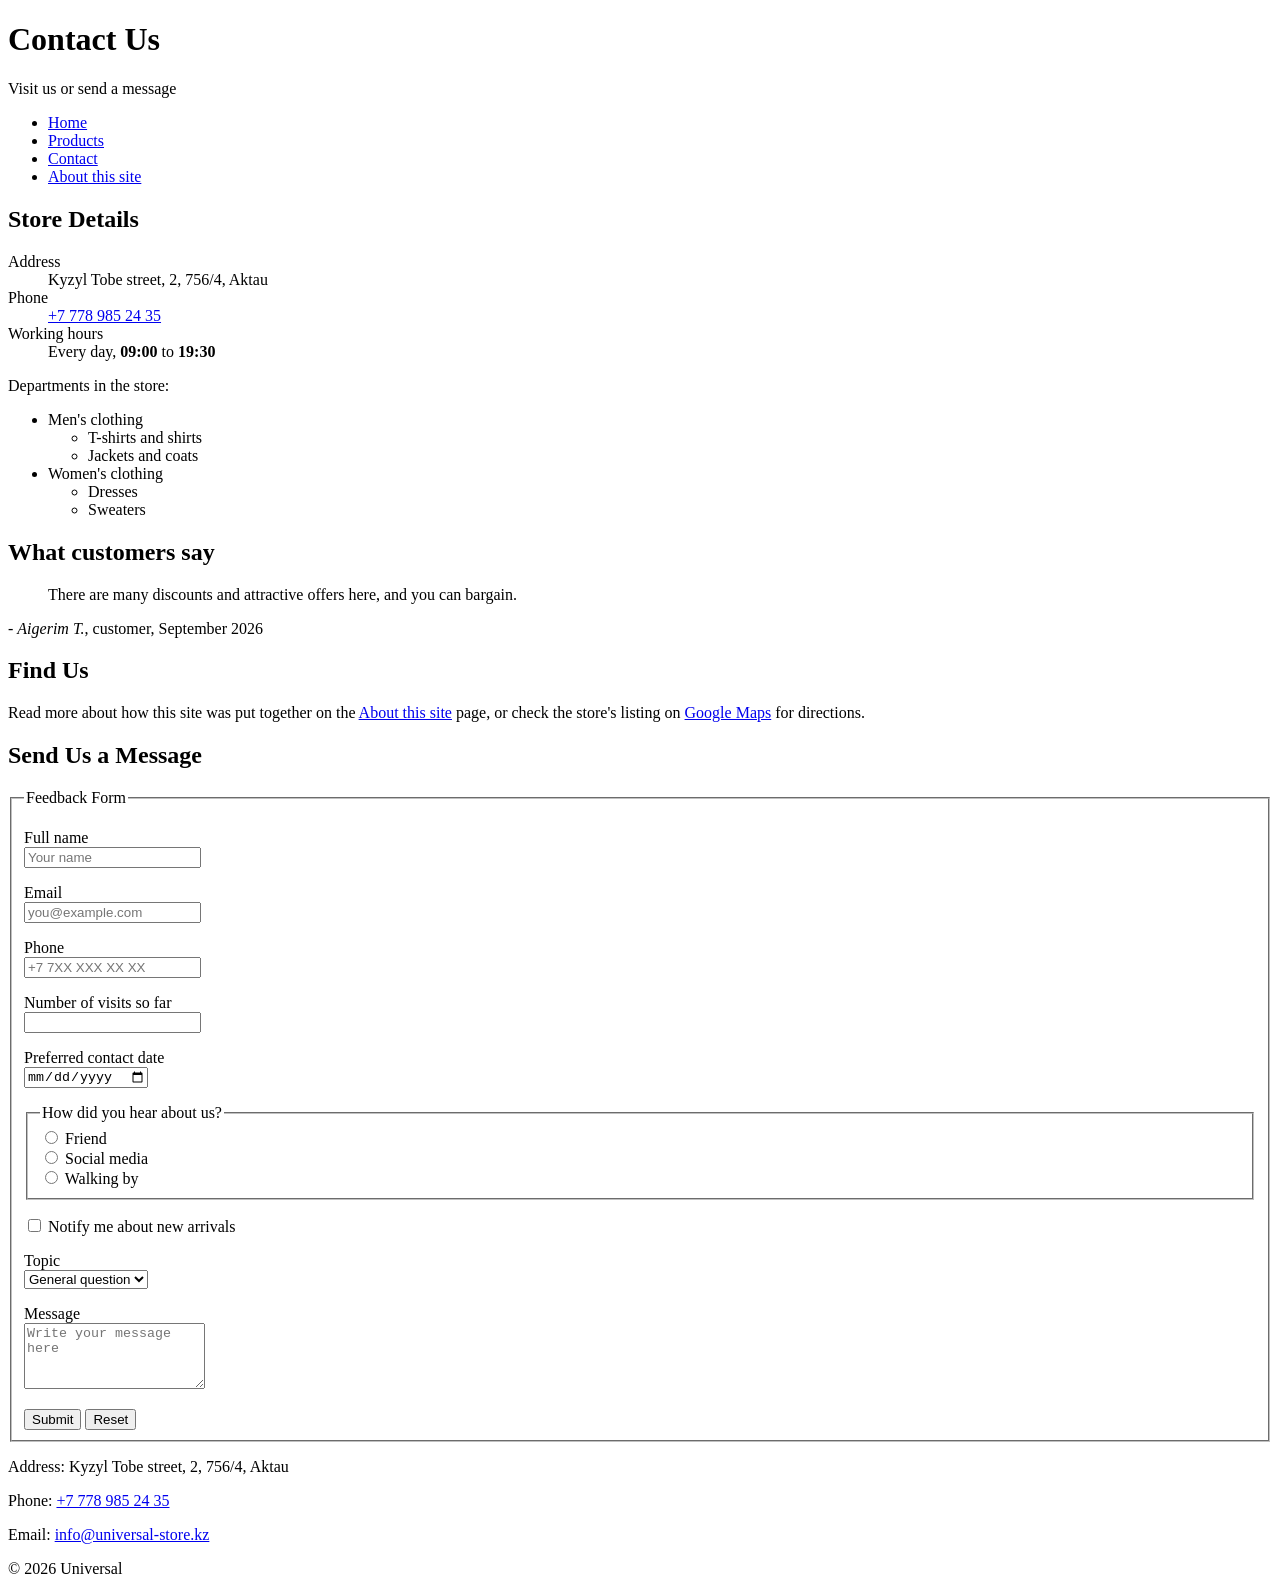
==== index.html @ 95bc62d2 "Fix content" ====
<!DOCTYPE html>
<html lang="en">
<head>
  <meta charset="UTF-8">
  <meta name="viewport" content="width=device-width, initial-scale=1.0">
  <meta name="description" content="Contact information, working hours and a feedback form for Universal clothing store in Aktau.">
  <meta name="author" content="REi Meirbek">
  <title>Universal - Contact Us</title>
</head>
<body>

  <header>
    <h1>Contact Us</h1>
    <p>Visit us or send a message</p>
  </header>

  <nav>
    <ul>
      <li><a href="index.html">Home</a></li>
      <li><a href="products.html">Products</a></li>
      <li><a href="contact.html">Contact</a></li>
      <li><a href="colophon.html">About this site</a></li>
    </ul>
  </nav>

  <main>

    <section id="details">
      <h2>Store Details</h2>
      <dl>
        <dt>Address</dt>
        <dd>Kyzyl Tobe street, 2, 756/4, Aktau</dd>
        <dt>Phone</dt>
        <dd><a href="tel:+77789852435">+7 778 985 24 35</a></dd>
        <dt>Working hours</dt>
        <dd>Every day, <strong>09:00</strong> to <strong>19:30</strong></dd>
      </dl>

      <p>Departments in the store:</p>
      <ul>
        <li>Men's clothing
          <ul>
            <li>T-shirts and shirts</li>
            <li>Jackets and coats</li>
          </ul>
        </li>
        <li>Women's clothing
          <ul>
            <li>Dresses</li>
            <li>Sweaters</li>
          </ul>
        </li>
      </ul>
    </section>

    <aside>
      <h2>What customers say</h2>
      <blockquote cite="#">
        <p>There are many discounts and attractive offers here, and you can bargain.</p>
      </blockquote>
      <p>- <cite>Aigerim T.</cite>, customer, September 2026</p>
    </aside>

    <section>
      <h2>Find Us</h2>
      <p>
        Read more about how this site was put together on the
        <a href="colophon.html">About this site</a> page, or check the
        store's listing on <a href="https://www.google.com/maps/https://2gis.kz/aktau/geo/70030077182215647/51.34965%2C43.677884" target="_blank" rel="noopener">Google Maps</a>
        for directions.
      </p>
    </section>

    <section>
      <h2>Send Us a Message</h2>
      <form method="post" action="#">
        <fieldset>
          <legend>Feedback Form</legend>

          <p>
            <label for="fullname">Full name</label><br>
            <input type="text" id="fullname" name="fullname" placeholder="Your name" required>
          </p>

          <p>
            <label for="email">Email</label><br>
            <input type="email" id="email" name="email" placeholder="you@example.com" required>
          </p>

          <p>
            <label for="phone">Phone</label><br>
            <input type="tel" id="phone" name="phone" placeholder="+7 7XX XXX XX XX">
          </p>

          <p>
            <label for="visits">Number of visits so far</label><br>
            <input type="number" id="visits" name="visits" min="0">
          </p>

          <p>
            <label for="visitdate">Preferred contact date</label><br>
            <input type="date" id="visitdate" name="visitdate">
          </p>

          <fieldset>
            <legend>How did you hear about us?</legend>
            <input type="radio" id="source-friend" name="source" value="friend">
            <label for="source-friend">Friend</label><br>
            <input type="radio" id="source-social" name="source" value="social">
            <label for="source-social">Social media</label><br>
            <input type="radio" id="source-walk" name="source" value="walkby">
            <label for="source-walk">Walking by</label>
          </fieldset>

          <p>
            <input type="checkbox" id="subscribe" name="subscribe">
            <label for="subscribe">Notify me about new arrivals</label>
          </p>

          <p>
            <label for="topic">Topic</label><br>
            <select id="topic" name="topic">
              <option value="general">General question</option>
              <option value="order">Order</option>
              <option value="complaint">Complaint</option>
            </select>
          </p>

          <p>
            <label for="message">Message</label><br>
            <textarea id="message" name="message" rows="4" placeholder="Write your message here"></textarea>
          </p>

          <button type="submit">Submit</button>
          <button type="reset">Reset</button>
        </fieldset>
      </form>
    </section>

  </main>

  <footer>
    <p>Address: Kyzyl Tobe street, 2, 756/4, Aktau</p>
    <p>Phone: <a href="tel:+77789852435">+7 778 985 24 35</a></p>
    <p>Email: <a href="mailto:Bekmurat1980kz7@gmail.com">info@universal-store.kz</a></p>
    <p>&copy; 2026 Universal</p>
  </footer>

</body>
</html>
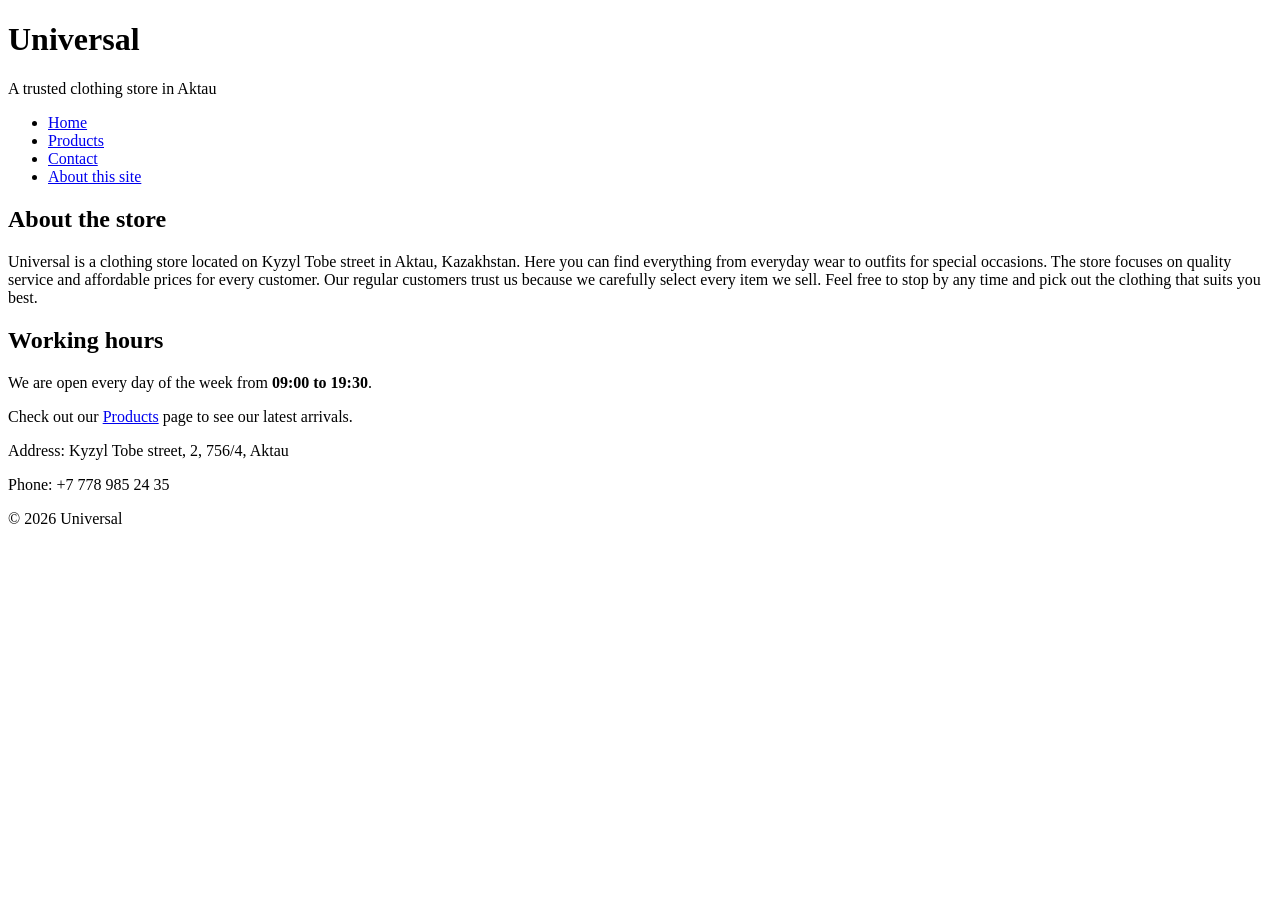
==== commit e42bfe0b: "Update contact pages" ====
--- a/index.html
+++ b/index.html
@@ -3,15 +3,16 @@
 <head>
   <meta charset="UTF-8">
   <meta name="viewport" content="width=device-width, initial-scale=1.0">
-  <meta name="description" content="Contact information, working hours and a feedback form for Universal clothing store in Aktau.">
+  <meta name="description" content="Universal - a clothing store on Kyzyl Tobe street in Aktau. Products, contact information and working hours.">
   <meta name="author" content="REi Meirbek">
-  <title>Universal - Contact Us</title>
+  <title>Universal - Clothing Store</title>
 </head>
 <body>
 
+  <!-- Page author: Reim Meirbek -->
   <header>
-    <h1>Contact Us</h1>
-    <p>Visit us or send a message</p>
+    <h1>Universal</h1>
+    <p>A trusted clothing store in Aktau</p>
   </header>
 
   <nav>
@@ -25,124 +26,31 @@
 
   <main>
 
-    <section id="details">
-      <h2>Store Details</h2>
-      <dl>
-        <dt>Address</dt>
-        <dd>Kyzyl Tobe street, 2, 756/4, Aktau</dd>
-        <dt>Phone</dt>
-        <dd><a href="tel:+77789852435">+7 778 985 24 35</a></dd>
-        <dt>Working hours</dt>
-        <dd>Every day, <strong>09:00</strong> to <strong>19:30</strong></dd>
-      </dl>
-
-      <p>Departments in the store:</p>
-      <ul>
-        <li>Men's clothing
-          <ul>
-            <li>T-shirts and shirts</li>
-            <li>Jackets and coats</li>
-          </ul>
-        </li>
-        <li>Women's clothing
-          <ul>
-            <li>Dresses</li>
-            <li>Sweaters</li>
-          </ul>
-        </li>
-      </ul>
-    </section>
-
-    <aside>
-      <h2>What customers say</h2>
-      <blockquote cite="#">
-        <p>There are many discounts and attractive offers here, and you can bargain.</p>
-      </blockquote>
-      <p>- <cite>Aigerim T.</cite>, customer, September 2026</p>
-    </aside>
-
     <section>
-      <h2>Find Us</h2>
+      <h2>About the store</h2>
       <p>
-        Read more about how this site was put together on the
-        <a href="colophon.html">About this site</a> page, or check the
-        store's listing on <a href="https://www.google.com/maps/https://2gis.kz/aktau/geo/70030077182215647/51.34965%2C43.677884" target="_blank" rel="noopener">Google Maps</a>
-        for directions.
+        Universal is a clothing store located on Kyzyl Tobe street in Aktau, Kazakhstan.
+        Here you can find everything from everyday wear to outfits for special occasions.
+        The store focuses on quality service and affordable prices for every customer.
+        Our regular customers trust us because we carefully select every item we sell.
+        Feel free to stop by any time and pick out the clothing that suits you best.
       </p>
     </section>
 
     <section>
-      <h2>Send Us a Message</h2>
-      <form method="post" action="#">
-        <fieldset>
-          <legend>Feedback Form</legend>
+      <h2>Working hours</h2>
+      <p>We are open every day of the week from <strong>09:00 to 19:30</strong>.</p>
+    </section>
 
-          <p>
-            <label for="fullname">Full name</label><br>
-            <input type="text" id="fullname" name="fullname" placeholder="Your name" required>
-          </p>
-
-          <p>
-            <label for="email">Email</label><br>
-            <input type="email" id="email" name="email" placeholder="you@example.com" required>
-          </p>
-
-          <p>
-            <label for="phone">Phone</label><br>
-            <input type="tel" id="phone" name="phone" placeholder="+7 7XX XXX XX XX">
-          </p>
-
-          <p>
-            <label for="visits">Number of visits so far</label><br>
-            <input type="number" id="visits" name="visits" min="0">
-          </p>
-
-          <p>
-            <label for="visitdate">Preferred contact date</label><br>
-            <input type="date" id="visitdate" name="visitdate">
-          </p>
-
-          <fieldset>
-            <legend>How did you hear about us?</legend>
-            <input type="radio" id="source-friend" name="source" value="friend">
-            <label for="source-friend">Friend</label><br>
-            <input type="radio" id="source-social" name="source" value="social">
-            <label for="source-social">Social media</label><br>
-            <input type="radio" id="source-walk" name="source" value="walkby">
-            <label for="source-walk">Walking by</label>
-          </fieldset>
-
-          <p>
-            <input type="checkbox" id="subscribe" name="subscribe">
-            <label for="subscribe">Notify me about new arrivals</label>
-          </p>
-
-          <p>
-            <label for="topic">Topic</label><br>
-            <select id="topic" name="topic">
-              <option value="general">General question</option>
-              <option value="order">Order</option>
-              <option value="complaint">Complaint</option>
-            </select>
-          </p>
-
-          <p>
-            <label for="message">Message</label><br>
-            <textarea id="message" name="message" rows="4" placeholder="Write your message here"></textarea>
-          </p>
-
-          <button type="submit">Submit</button>
-          <button type="reset">Reset</button>
-        </fieldset>
-      </form>
-    </section>
+    <aside>
+      <p>Check out our <a href="products.html">Products</a> page to see our latest arrivals.</p>
+    </aside>
 
   </main>
 
   <footer>
     <p>Address: Kyzyl Tobe street, 2, 756/4, Aktau</p>
-    <p>Phone: <a href="tel:+77789852435">+7 778 985 24 35</a></p>
-    <p>Email: <a href="mailto:Bekmurat1980kz7@gmail.com">info@universal-store.kz</a></p>
+    <p>Phone: +7 778 985 24 35</p>
     <p>&copy; 2026 Universal</p>
   </footer>
 
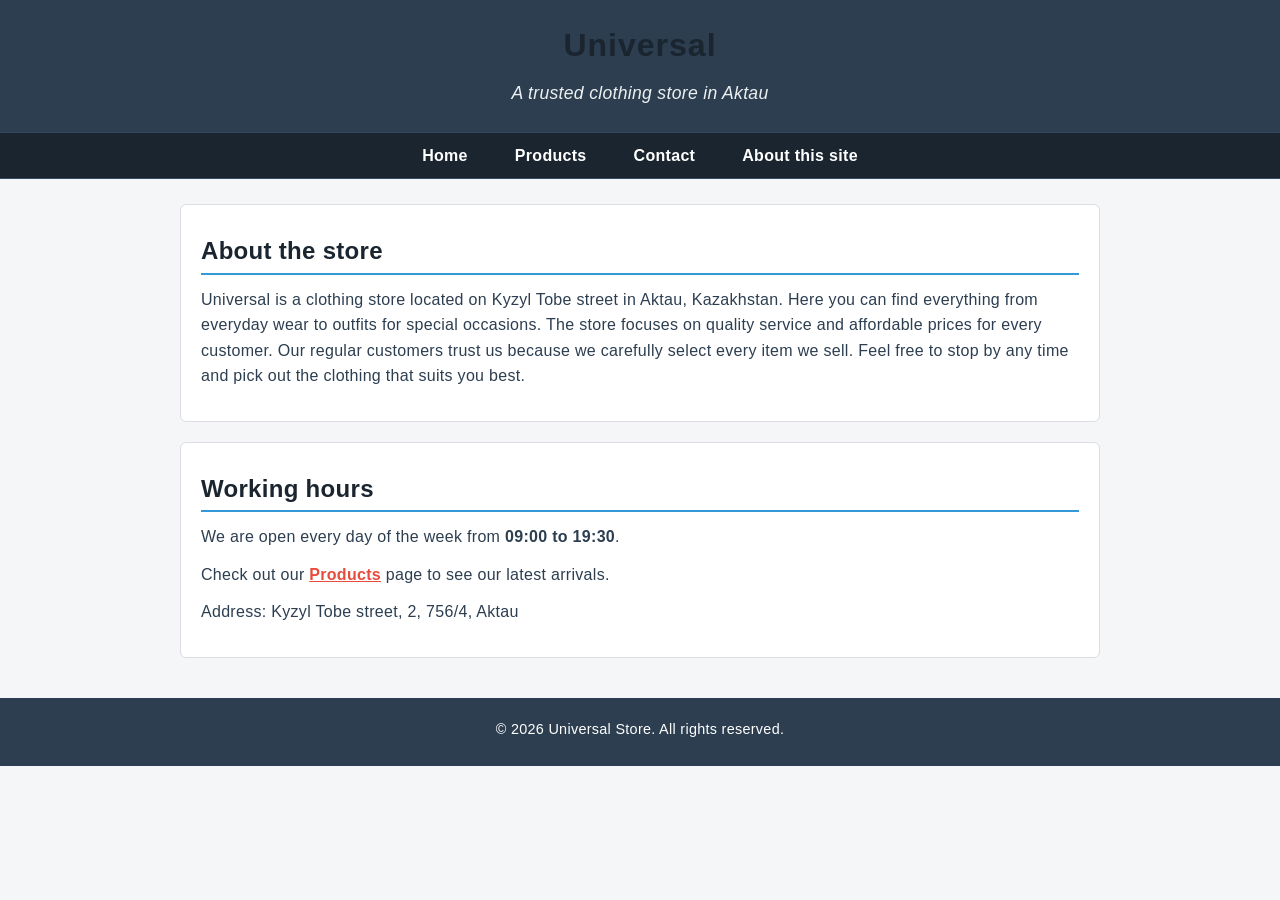
==== commit fc3f3897: "Complete Assigment 2: All Html pages styled with base.css andmeirbek.css" ====
--- a/index.html
+++ b/index.html
@@ -3,19 +3,21 @@
 <head>
   <meta charset="UTF-8">
   <meta name="viewport" content="width=device-width, initial-scale=1.0">
-  <meta name="description" content="Universal - a clothing store on Kyzyl Tobe street in Aktau. Products, contact information and working hours.">
-  <meta name="author" content="REi Meirbek">
-  <title>Universal - Clothing Store</title>
+  <title>Universal - Home</title>
+  <!-- CSS файлдарды дұрыс ретпен қосу -->
+  <link rel="stylesheet" href="css/base.css">
+  <link rel="stylesheet" href="css/meirbek.css">
 </head>
 <body>
 
-  <!-- Page author: Reim Meirbek -->
-  <header>
+  <!-- Шапка -->
+  <header class="main-header">
     <h1>Universal</h1>
-    <p>A trusted clothing store in Aktau</p>
+    <p class="subtitle">A trusted clothing store in Aktau</p>
   </header>
 
-  <nav>
+  <!-- Навигация -->
+  <nav class="primary-nav">
     <ul>
       <li><a href="index.html">Home</a></li>
       <li><a href="products.html">Products</a></li>
@@ -24,34 +26,24 @@
     </ul>
   </nav>
 
-  <main>
-
-    <section>
+  <!-- Негізгі контент -->
+  <main class="content-area">
+    <section class="info-card">
       <h2>About the store</h2>
-      <p>
-        Universal is a clothing store located on Kyzyl Tobe street in Aktau, Kazakhstan.
-        Here you can find everything from everyday wear to outfits for special occasions.
-        The store focuses on quality service and affordable prices for every customer.
-        Our regular customers trust us because we carefully select every item we sell.
-        Feel free to stop by any time and pick out the clothing that suits you best.
-      </p>
+      <p>Universal is a clothing store located on Kyzyl Tobe street in Aktau, Kazakhstan. Here you can find everything from everyday wear to outfits for special occasions. The store focuses on quality service and affordable prices for every customer. Our regular customers trust us because we carefully select every item we sell. Feel free to stop by any time and pick out the clothing that suits you best.</p>
     </section>
 
-    <section>
+    <section class="info-card">
       <h2>Working hours</h2>
       <p>We are open every day of the week from <strong>09:00 to 19:30</strong>.</p>
+      <p>Check out our <a href="products.html" class="cta-link">Products</a> page to see our latest arrivals.</p>
+      <p>Address: Kyzyl Tobe street, 2, 756/4, Aktau</p>
     </section>
-
-    <aside>
-      <p>Check out our <a href="products.html">Products</a> page to see our latest arrivals.</p>
-    </aside>
-
   </main>
 
-  <footer>
-    <p>Address: Kyzyl Tobe street, 2, 756/4, Aktau</p>
-    <p>Phone: +7 778 985 24 35</p>
-    <p>&copy; 2026 Universal</p>
+  <!-- Подвал -->
+  <footer class="site-footer">
+    <p>&copy; 2026 Universal Store. All rights reserved.</p>
   </footer>
 
 </body>
--- a/css/base.css
+++ b/css/base.css
@@ -0,0 +1,141 @@
+/* ==========================================================================
+   COLOR PALETTE (Assignment Requirement: Max 5 colors with rationale)
+   1. #1a252f (Hex) - Deep Slate: Used for primary body text and main headings for high contrast.
+   2. #2c3e50 (Hex) - Navy Blue: Used for header, nav bar, and footer background structure.
+   3. #3498db (Hex) - Soft Blue: Interactive element color for links and primary buttons.
+   4. #f4f6f7 (Hex) - Light Slate: Soft background color to reduce eye strain compared to pure white.
+   5. rgba(231, 76, 60, 1) (RGBA) - Crimson Accent: Used for highlights, badges, and sale indicators.
+   Named color used elsewhere: red
+   ========================================================================== */
+
+/* Universal Selector & Box Model Base */
+* {
+  box-sizing: border-box; /* Ensures padding and border do not increase element width */
+  margin: 0;
+  padding: 0;
+}
+
+/* Base Body Styles (Typography, Fonts, Spacing) */
+body {
+  font-family: 'Segoe UI', Tahoma, Geneva, Verdana, sans-serif; /* Primary Font Family Stack */
+  font-size: 16px;
+  font-weight: 400;
+  line-height: 1.6;
+  letter-spacing: 0.3px;
+  background-color: #f4f6f7;
+  color: #1a252f;
+}
+
+/* Typography Hierarchy */
+h1, h2, h3, h4, h5, h6 {
+  font-family: 'Helvetica Neue', Arial, sans-serif; /* Fallback Font Stack */
+  font-weight: 700;
+  line-height: 1.3;
+  color: #1a252f;
+  margin-bottom: 12px;
+}
+
+h1 {
+  font-size: 2rem;
+  letter-spacing: 1px;
+}
+
+h2 {
+  font-size: 1.5rem;
+  border-bottom: 2px solid #3498db;
+  padding-bottom: 6px;
+  margin-top: 10px;
+}
+
+p {
+  margin-bottom: 12px;
+}
+
+a {
+  color: #3498db;
+  text-decoration: none;
+}
+
+a:hover {
+  text-decoration: underline;
+}
+
+/* Header Component */
+.main-header {
+  background-color: #2c3e50;
+  color: #ffffff;
+  padding: 25px 20px;
+  text-align: center;
+}
+
+.main-header .subtitle {
+  font-size: 1.1rem;
+  color: #ecf0f1;
+  margin-bottom: 0;
+  font-style: italic;
+}
+
+/* Navigation - Flexbox Row Requirement */
+.primary-nav {
+  background-color: #1a252f;
+  border-top: 1px solid #34495e;
+  border-bottom: 1px solid #34495e;
+}
+
+.primary-nav ul {
+  display: flex;
+  flex-direction: row; /* Flex direction explicit requirement */
+  justify-content: center; /* Flex alignment */
+  align-items: center;     /* Flex alignment */
+  gap: 15px;               /* Flex gap spacing */
+  list-style: none;
+  padding: 10px 0;
+}
+
+.primary-nav a {
+  color: #ffffff;
+  font-weight: 600;
+  padding: 8px 16px;
+  border-radius: 4px;
+  transition: background-color 0.2s ease;
+}
+
+/* Hover Pseudo-class Requirement */
+.primary-nav a:hover {
+  background-color: #3498db;
+  text-decoration: none;
+}
+
+/* Main Content Area Container */
+.content-area {
+  max-width: 960px;
+  margin: 25px auto; /* Centering Technique #1: Margin Auto */
+  padding: 0 20px;
+}
+
+/* Shared Card Component Layout */
+.info-card {
+  background-color: #ffffff;
+  padding: 20px;
+  margin-bottom: 20px;
+  border-radius: 6px;
+  border: 1px solid #dcdde1;
+}
+
+/* Footer Component */
+.site-footer {
+  background-color: #2c3e50;
+  color: #ffffff;
+  text-align: center;
+  padding: 20px;
+  margin-top: 40px;
+  font-size: 0.9rem;
+}
+
+.site-footer p {
+  margin-bottom: 5px;
+}
+
+.site-footer a {
+  color: #3498db;
+}
--- a/css/meirbek.css
+++ b/css/meirbek.css
@@ -0,0 +1,161 @@
+    /* ==========================================================================
+   PERSONAL STYLESHEET - REi Meirbek
+   ========================================================================== */
+
+/* 1. SELECTORS REQUIREMENTS DEMONSTRATION */
+
+/* Type Selector */
+figcaption {
+  font-size: 14px;
+  font-style: italic;
+  color: #555555;
+  margin-top: 5px;
+}
+
+/* Descendant Selector */
+.info-card p {
+  color: #2c3e50;
+}
+
+/* Child Selector (>) */
+.primary-nav > ul {
+  margin: 0 auto;
+}
+
+/* Adjacent Sibling Selector (+) */
+h2 + p {
+  margin-top: 8px;
+}
+
+/* Attribute Selector */
+input[type="text"] {
+  border: 1px solid #ccc;
+  padding: 8px;
+  width: 100%;
+}
+
+/* Focus Pseudo-class */
+input:focus, textarea:focus {
+  outline: 2px solid #3498db;
+}
+
+/* Structural Pseudo-class (:first-child) */
+.price-table tbody tr:first-child {
+  font-weight: bold;
+}
+
+/* Pseudo-element (::before) */
+.opening-hours::before {
+  content: "🕒 ";
+}
+
+
+/* 2. SPECIFICITY EXPERIMENT (REQUIREMENT)
+   Conflict targeting the same element on purpose.
+   -------------------------------------------------------------------------- */
+
+/* Rule A: Class selector (Specificity 0,0,1,0) - Wins */
+.cta-link {
+  color: #e74c3c;
+  font-weight: bold;
+  text-decoration: underline;
+}
+
+/* Rule B: Element selector (Specificity 0,0,0,1) - Loses */
+a {
+  color: #3498db;
+}
+/* Resolution: .cta-link wins over 'a' due to higher selector specificity. */
+
+
+/* 3. FLEXBOX CONTAINER WITH WRAP (REQUIREMENT) */
+.contact-flex-container, .flex-cards {
+  display: flex;
+  flex-wrap: wrap;
+  gap: 20px;
+}
+
+.flex-item, .card-item {
+  flex: 1 1 250px;
+  background: #ffffff;
+  padding: 15px;
+  border-radius: 6px;
+  border: 1px solid #dcdde1;
+}
+
+
+/* 4. CSS GRID LAYOUT REQUIREMENT */
+.grid-container, .contact-grid {
+  display: grid;
+  grid-template-columns: repeat(auto-fit, minmax(280px, 1fr));
+  gap: 20px;
+}
+
+.span-two {
+  grid-column: span 2;
+}
+
+
+/* 5. POSITIONING (Static, Relative, Absolute) */
+
+/* Position Static */
+.static-demo {
+  position: static;
+}
+
+/* Position Relative (Parent container for badge) */
+.relative-box {
+  position: relative;
+}
+
+/* Position Absolute (Badge placed relative to container) */
+.sale-badge {
+  position: absolute;
+  top: 10px;
+  right: 10px;
+  background-color: red; /* Named color requirement */
+  color: #ffffff;
+  padding: 4px 8px;
+  font-size: 12px;
+  font-weight: bold;
+  border-radius: 3px;
+}
+
+
+/* 6. FLOAT & CLEAR REQUIREMENT */
+.floated-thumb {
+  float: left;
+  margin-right: 15px;
+  margin-bottom: 10px;
+  width: 150px;
+  height: auto;
+}
+
+/* Clear Fix */
+.clear-fix {
+  clear: both;
+}
+
+
+/* 7. CENTERING TECHNIQUES */
+
+/* Method 1: Flexbox Centering */
+.flex-center {
+  display: flex;
+  justify-content: center;
+  align-items: center;
+}
+
+/* Method 2: Grid Centering */
+.grid-center {
+  display: grid;
+  place-items: center;
+}
+
+/* Method 3: Absolute Centering */
+.absolute-center {
+  position: absolute;
+  top: 50%;
+  left: 50%;
+  transform: translate(-50%, -50%);
+}
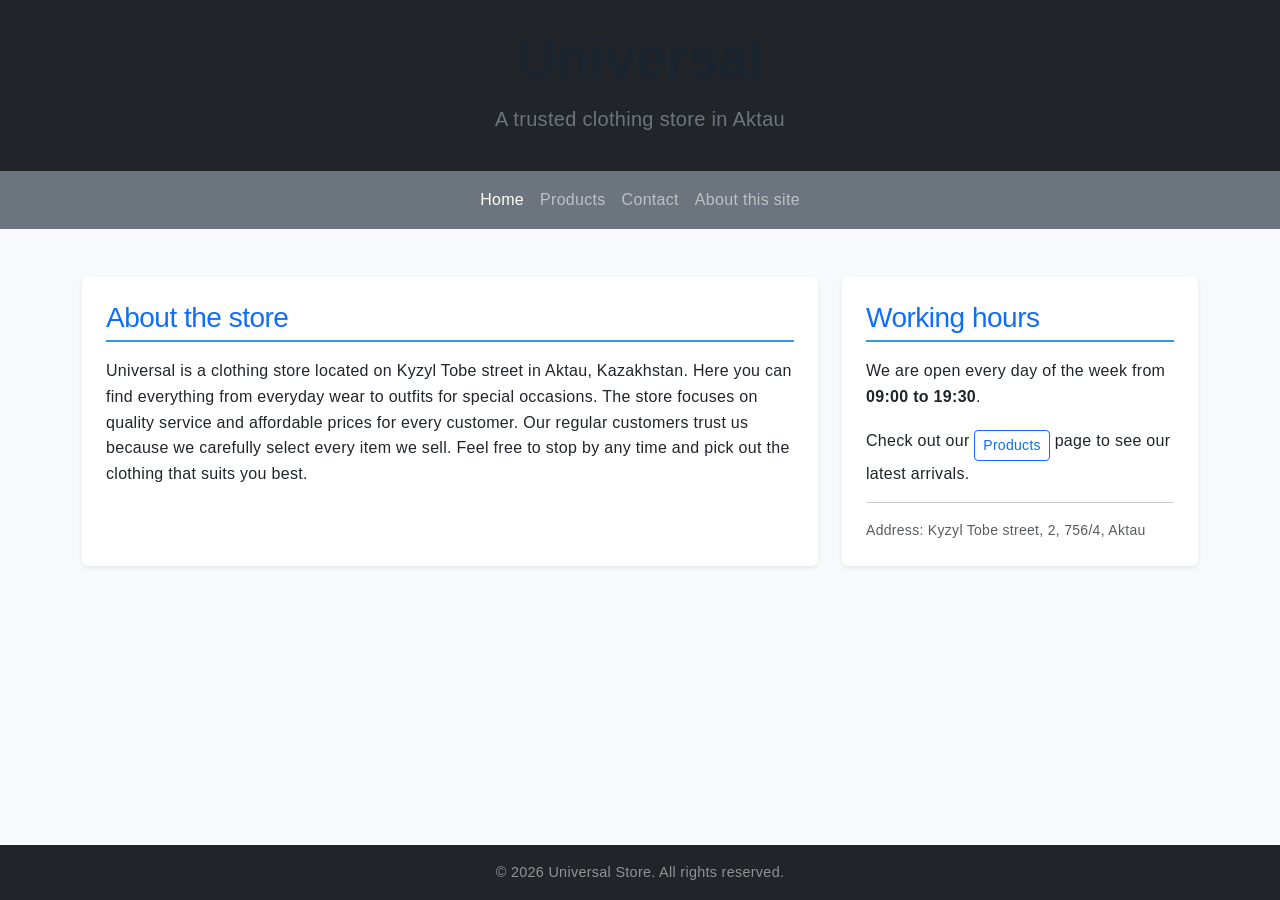
==== commit 1967c106: "Complete Assignment 3: Refactor layout using Bootstrap 5 and cleanup custom CSS" ====
--- a/index.html
+++ b/index.html
@@ -4,47 +4,73 @@
   <meta charset="UTF-8">
   <meta name="viewport" content="width=device-width, initial-scale=1.0">
   <title>Universal - Home</title>
-  <!-- CSS файлдарды дұрыс ретпен қосу -->
+
+  <link href="https://cdn.jsdelivr.net/npm/bootstrap@5.3.3/dist/css/bootstrap.min.css" rel="stylesheet">
+
   <link rel="stylesheet" href="css/base.css">
   <link rel="stylesheet" href="css/meirbek.css">
 </head>
-<body>
+<body class="bg-light">
 
-  <!-- Шапка -->
-  <header class="main-header">
-    <h1>Universal</h1>
-    <p class="subtitle">A trusted clothing store in Aktau</p>
-  </header>
+<header class="main-header bg-dark text-white py-4 text-center">
+  <div class="container">
+    <h1 class="display-4 fw-bold">Universal</h1>
+    <p class="lead text-secondary">A trusted clothing store in Aktau</p>
+  </div>
+</header>
 
-  <!-- Навигация -->
-  <nav class="primary-nav">
-    <ul>
-      <li><a href="index.html">Home</a></li>
-      <li><a href="products.html">Products</a></li>
-      <li><a href="contact.html">Contact</a></li>
-      <li><a href="colophon.html">About this site</a></li>
-    </ul>
-  </nav>
+<nav class="navbar navbar-expand-md navbar-dark bg-secondary sticky-top">
+  <div class="container-fluid px-4">
+    <a class="navbar-brand d-md-none" href="index.html">Universal</a>
+    <button class="navbar-toggler" type="button" data-bs-toggle="collapse" data-bs-target="#navbarNav" aria-controls="navbarNav" aria-expanded="false" aria-label="Toggle navigation">
+      <span class="navbar-toggler-icon"></span>
+    </button>
+    <div class="collapse navbar-collapse justify-content-center" id="navbarNav">
+      <ul class="navbar-nav">
+        <li class="nav-item"><a class="nav-link active" href="index.html">Home</a></li>
+        <li class="nav-item"><a class="nav-link" href="products.html">Products</a></li>
+        <li class="nav-item"><a class="nav-link" href="contact.html">Contact</a></li>
+        <li class="nav-item"><a class="nav-link" href="colophon.html">About this site</a></li>
+      </ul>
+    </div>
+  </div>
+</nav>
 
-  <!-- Негізгі контент -->
-  <main class="content-area">
-    <section class="info-card">
-      <h2>About the store</h2>
-      <p>Universal is a clothing store located on Kyzyl Tobe street in Aktau, Kazakhstan. Here you can find everything from everyday wear to outfits for special occasions. The store focuses on quality service and affordable prices for every customer. Our regular customers trust us because we carefully select every item we sell. Feel free to stop by any time and pick out the clothing that suits you best.</p>
-    </section>
+<main class="container my-5">
+  <div class="row g-4">
 
-    <section class="info-card">
-      <h2>Working hours</h2>
-      <p>We are open every day of the week from <strong>09:00 to 19:30</strong>.</p>
-      <p>Check out our <a href="products.html" class="cta-link">Products</a> page to see our latest arrivals.</p>
-      <p>Address: Kyzyl Tobe street, 2, 756/4, Aktau</p>
-    </section>
-  </main>
+    <div class="col-12 col-md-6 col-lg-8">
+      <div class="card h-100 shadow-sm border-0">
+        <div class="card-body p-4">
+          <h2 class="card-title h3 mb-3 text-primary">About the store</h2>
+          <p class="card-text">
+            Universal is a clothing store located on Kyzyl Tobe street in Aktau, Kazakhstan. Here you can find everything from everyday wear to outfits for special occasions. The store focuses on quality service and affordable prices for every customer. Our regular customers trust us because we carefully select every item we sell. Feel free to stop by any time and pick out the clothing that suits you best.
+          </p>
+        </div>
+      </div>
+    </div>
 
-  <!-- Подвал -->
-  <footer class="site-footer">
-    <p>&copy; 2026 Universal Store. All rights reserved.</p>
-  </footer>
+    <div class="col-12 col-md-6 col-lg-4">
+      <div class="card h-100 shadow-sm border-0">
+        <div class="card-body p-4">
+          <h2 class="card-title h3 mb-3 text-primary">Working hours</h2>
+          <p class="card-text">We are open every day of the week from <strong class="text-dark">09:00 to 19:30</strong>.</p>
+          <p class="card-text">Check out our <a href="products.html" class="btn btn-outline-primary btn-sm mt-2">Products</a> page to see our latest arrivals.</p>
+          <hr class="my-3">
+          <p class="small text-muted mb-0">Address: Kyzyl Tobe street, 2, 756/4, Aktau</p>
+        </div>
+      </div>
+    </div>
 
+  </div>
+</main>
+
+<footer class="site-footer bg-dark text-white-50 text-center py-3 mt-auto">
+  <div class="container">
+    <p class="mb-0">&copy; 2026 Universal Store. All rights reserved.</p>
+  </div>
+</footer>
+
+<script src="https://cdn.jsdelivr.net/npm/bootstrap@5.3.3/dist/js/bootstrap.bundle.min.js"></script>
 </body>
 </html>
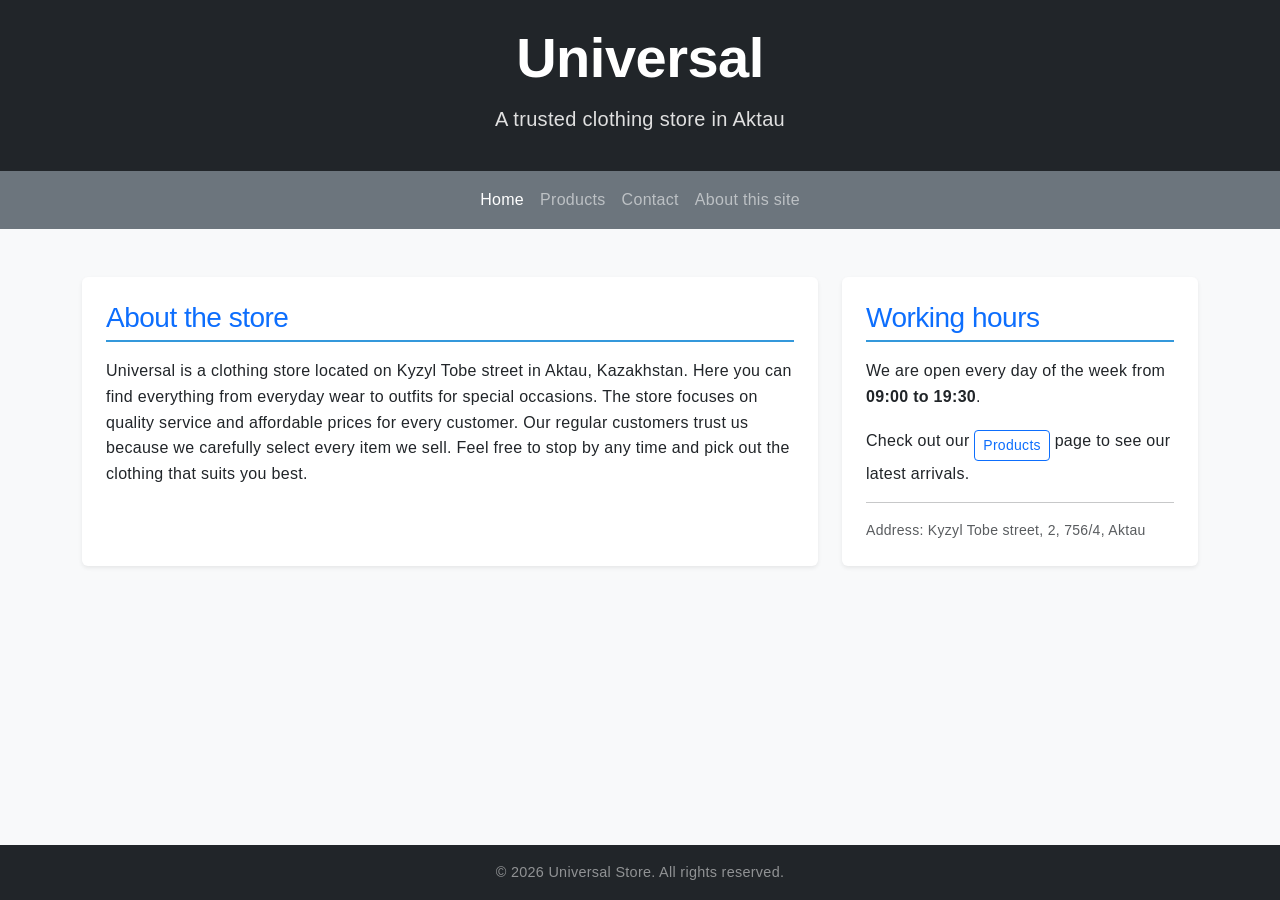
==== commit 8fa20f6e: "Midterm project complete structure and logic" ====
--- a/index.html
+++ b/index.html
@@ -12,12 +12,12 @@
 </head>
 <body class="bg-light">
 
-<header class="main-header bg-dark text-white py-4 text-center">
-  <div class="container">
-    <h1 class="display-4 fw-bold">Universal</h1>
-    <p class="lead text-secondary">A trusted clothing store in Aktau</p>
-  </div>
-</header>
+  <header class="main-header bg-dark text-white py-4 text-center">
+    <div class="container">
+      <h1 class="display-4 fw-bold text-white">Universal</h1>
+      <p class="lead text-light">A trusted clothing store in Aktau</p>
+    </div>
+  </header>
 
 <nav class="navbar navbar-expand-md navbar-dark bg-secondary sticky-top">
   <div class="container-fluid px-4">
--- a/css/base.css
+++ b/css/base.css
@@ -1,23 +1,12 @@
-/* ==========================================================================
-   COLOR PALETTE (Assignment Requirement: Max 5 colors with rationale)
-   1. #1a252f (Hex) - Deep Slate: Used for primary body text and main headings for high contrast.
-   2. #2c3e50 (Hex) - Navy Blue: Used for header, nav bar, and footer background structure.
-   3. #3498db (Hex) - Soft Blue: Interactive element color for links and primary buttons.
-   4. #f4f6f7 (Hex) - Light Slate: Soft background color to reduce eye strain compared to pure white.
-   5. rgba(231, 76, 60, 1) (RGBA) - Crimson Accent: Used for highlights, badges, and sale indicators.
-   Named color used elsewhere: red
-   ========================================================================== */
 
-/* Universal Selector & Box Model Base */
 * {
-  box-sizing: border-box; /* Ensures padding and border do not increase element width */
+  box-sizing: border-box; 
   margin: 0;
   padding: 0;
 }
 
-/* Base Body Styles (Typography, Fonts, Spacing) */
 body {
-  font-family: 'Segoe UI', Tahoma, Geneva, Verdana, sans-serif; /* Primary Font Family Stack */
+  font-family: 'Segoe UI', Tahoma, Geneva, Verdana, sans-serif; 
   font-size: 16px;
   font-weight: 400;
   line-height: 1.6;
@@ -26,9 +15,8 @@
   color: #1a252f;
 }
 
-/* Typography Hierarchy */
 h1, h2, h3, h4, h5, h6 {
-  font-family: 'Helvetica Neue', Arial, sans-serif; /* Fallback Font Stack */
+  font-family: 'Helvetica Neue', Arial, sans-serif; 
   font-weight: 700;
   line-height: 1.3;
   color: #1a252f;
@@ -60,7 +48,6 @@
   text-decoration: underline;
 }
 
-/* Header Component */
 .main-header {
   background-color: #2c3e50;
   color: #ffffff;
@@ -75,7 +62,6 @@
   font-style: italic;
 }
 
-/* Navigation - Flexbox Row Requirement */
 .primary-nav {
   background-color: #1a252f;
   border-top: 1px solid #34495e;
@@ -84,10 +70,10 @@
 
 .primary-nav ul {
   display: flex;
-  flex-direction: row; /* Flex direction explicit requirement */
-  justify-content: center; /* Flex alignment */
-  align-items: center;     /* Flex alignment */
-  gap: 15px;               /* Flex gap spacing */
+  flex-direction: row; 
+  justify-content: center; 
+  align-items: center;  
+  gap: 15px;            
   list-style: none;
   padding: 10px 0;
 }
@@ -100,20 +86,17 @@
   transition: background-color 0.2s ease;
 }
 
-/* Hover Pseudo-class Requirement */
 .primary-nav a:hover {
   background-color: #3498db;
   text-decoration: none;
 }
 
-/* Main Content Area Container */
 .content-area {
   max-width: 960px;
-  margin: 25px auto; /* Centering Technique #1: Margin Auto */
+  margin: 25px auto; 
   padding: 0 20px;
 }
 
-/* Shared Card Component Layout */
 .info-card {
   background-color: #ffffff;
   padding: 20px;
@@ -122,7 +105,6 @@
   border: 1px solid #dcdde1;
 }
 
-/* Footer Component */
 .site-footer {
   background-color: #2c3e50;
   color: #ffffff;
--- a/css/meirbek.css
+++ b/css/meirbek.css
@@ -0,0 +1,49 @@
+
+h1, h2, h3 {
+  letter-spacing: -0.5px;
+}
+
+.table caption {
+  caption-side: bottom;
+}
+
+.badge {
+  font-weight: 500;
+  letter-spacing: 0.3px;
+}
+
+body {
+  display: flex;
+  flex-direction: column;
+  min-height: 100vh;
+}
+
+main {
+  flex: 1;
+}
+.main-header h1, 
+header h1 {
+  color: #ffffff !important;
+}
+
+.main-header p,
+header p {
+  color: #e0e0e0 !important;
+}
+.is-hidden {
+  display: none !important;
+}
+
+.is-active {
+  border: 2px solid #0d6efd !important;
+}
+
+.is-error {
+  border-color: #dc3545 !important;
+  background-color: #f8d7da !important;
+}
+
+.is-success {
+  border-color: #198754 !important;
+  background-color: #d1e7dd !important;
+}
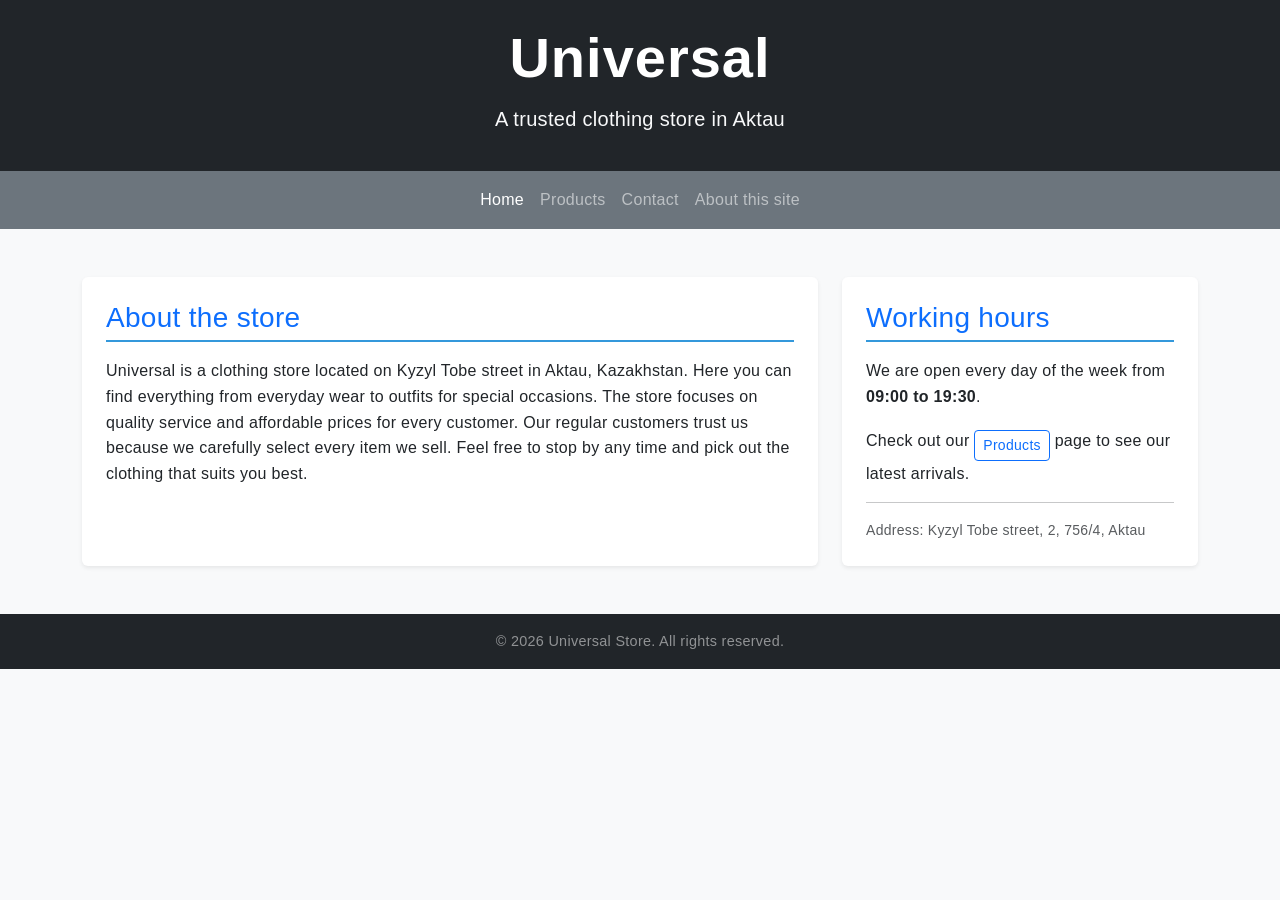
==== commit b74d578b: "assigment 6" ====
--- a/index.html
+++ b/index.html
@@ -61,7 +61,7 @@
         </div>
       </div>
     </div>
-
+    
   </div>
 </main>
 
--- a/css/meirbek.css
+++ b/css/meirbek.css
@@ -1,49 +1,23 @@
+/* --------------------------------------------------
+Custom Correction Layer for Universal Store
+-------------------------------------------------- */
 
-h1, h2, h3 {
-  letter-spacing: -0.5px;
-}
+/* Pre-defined state classes for upcoming JavaScript interactions */
 
-.table caption {
-  caption-side: bottom;
-}
-
-.badge {
-  font-weight: 500;
-  letter-spacing: 0.3px;
-}
-
-body {
-  display: flex;
-  flex-direction: column;
-  min-height: 100vh;
-}
-
-main {
-  flex: 1;
-}
-.main-header h1, 
-header h1 {
-  color: #ffffff !important;
-}
-
-.main-header p,
-header p {
-  color: #e0e0e0 !important;
-}
 .is-hidden {
-  display: none !important;
+display: none !important;
 }
 
 .is-active {
-  border: 2px solid #0d6efd !important;
+border: 2px solid #0d6efd !important;
 }
 
 .is-error {
-  border-color: #dc3545 !important;
-  background-color: #f8d7da !important;
+border-color: #dc3545 !important;
+background-color: #f8d7da !important;
 }
 
 .is-success {
-  border-color: #198754 !important;
-  background-color: #d1e7dd !important;
+border-color: #198754 !important;
+background-color: #d1e7dd !important;
 }
